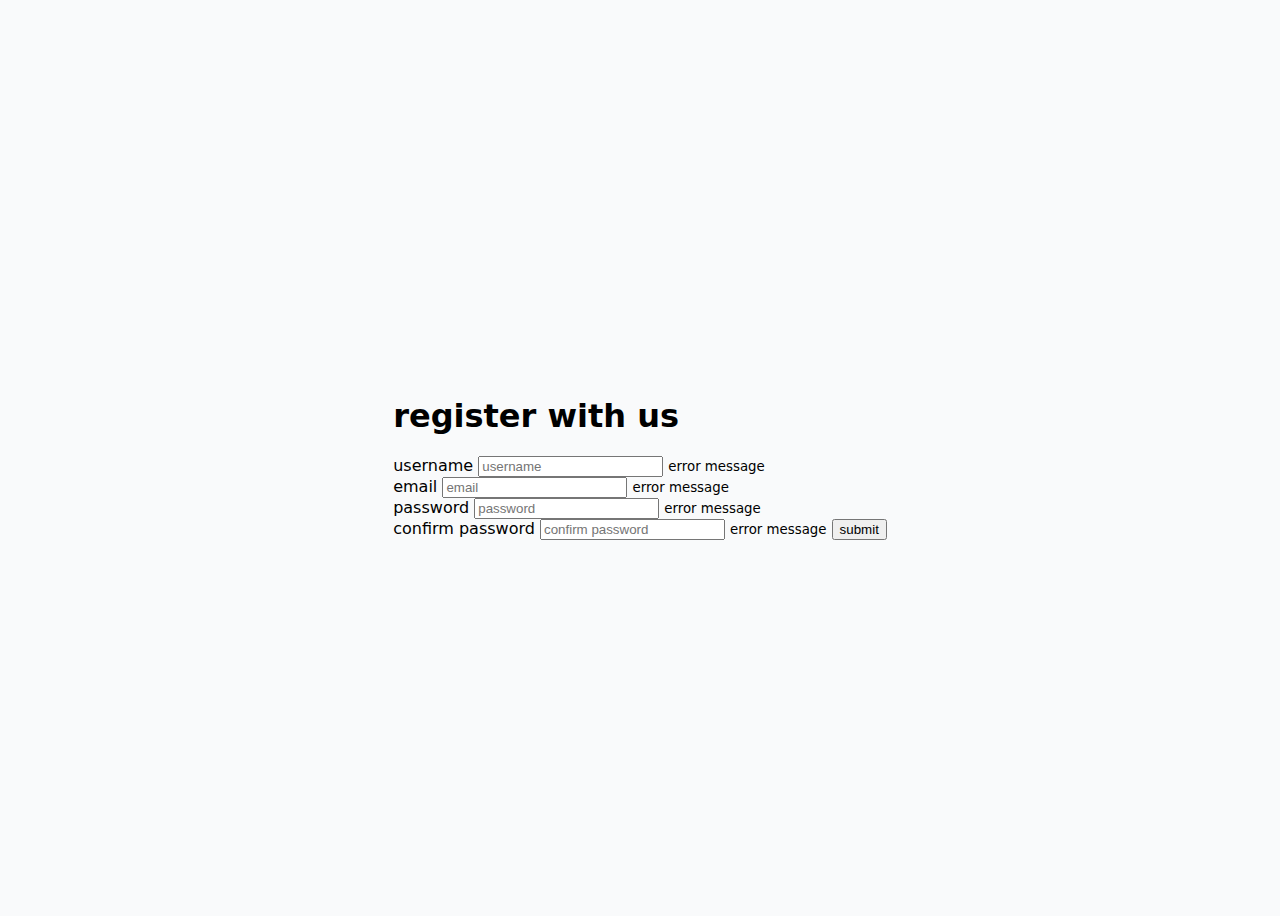
==== index.html @ 10603ad9 "links" ====
<!DOCTYPE html>
<html lang="en">
<head>
    <meta charset="UTF-8">
    <meta http-equiv="X-UA-Compatible" content="IE=edge">
    <meta name="viewport" content="width=device-width, initial-scale=1.0">
    <title>Document</title>
    <link rel="stylesheet" href="css/main.css">
</head>
<body>
  


  <section class="forms">
    <section class="container">
      <h1>register with us</h1>
     <div class="input">
      <label for="username">username</label>
      <input type="text" name="username" id="username" placeholder="username"
      autocomplete="off"/>
      <small>error message</small>
     </div>
     <div class="input">
      <label for="email">email</label>
      <input type="email" name="email" id="email" placeholder="email"/>
      <small>error message</small>
     </div>
     <div class="input">
      <label for="password">password</label>
      <input type="password" name="password" id="password" placeholder="password"/>
      <small>error message</small>
      <div class="input">
        <label for="c-password">confirm password</label>
        <input type="password" name="c-password" id="c-password" placeholder="confirm password">
        <small>error message</small>
        <button>submit</button>

      </div>
     </div>
    </section>
  </section>





  <script>
    

//      var pass = 35

//       var math = 45, english = 55, tamil = 54 ;


//   if (math>=pass) {
//   console.log("pass")
    
//  } 
//    else if(tamil>=pass){
//    console.log("pass")

//  }
//    else{
//    console.log("fail")
//  }    


    // switch case

    //  let grade = "";


    //  switch(grade){
    //     case "f":
    //     case "s":
    //     console.log("super grade");
       


    //     case "a":
    //     console.log("excellent grade");
     


    //     case "e":
    //     console.log("average grade");
      

    //     case "u":
    //     console.log("fail grade");
      
    //      default :
    //      console.log("ok")



    //  }


      // condition operator
   let age = 12;

   let type = age > 18 ? "adult" : "child" 

   console.log(type)

  </script>

</div>
</body>
</html>
---- css/main.css ----
body{
  background-color: #f9fafb;
  font-family: system-ui, -apple-system, BlinkMacSystemFont, 'Segoe UI', Roboto, Oxygen, Ubuntu, Cantarell, 'Open Sans', 'Helvetica Neue', sans-serif;
  height: 100vh;
  display: flex;
  align-items: center;
  justify-content: center;
}

let a = 0;

if(a<30){
if(a>=18 && a<=25){
   console.log("student")
}else{
   console.log("not qualified")
}
 }else{
   console.log("older age")
 }
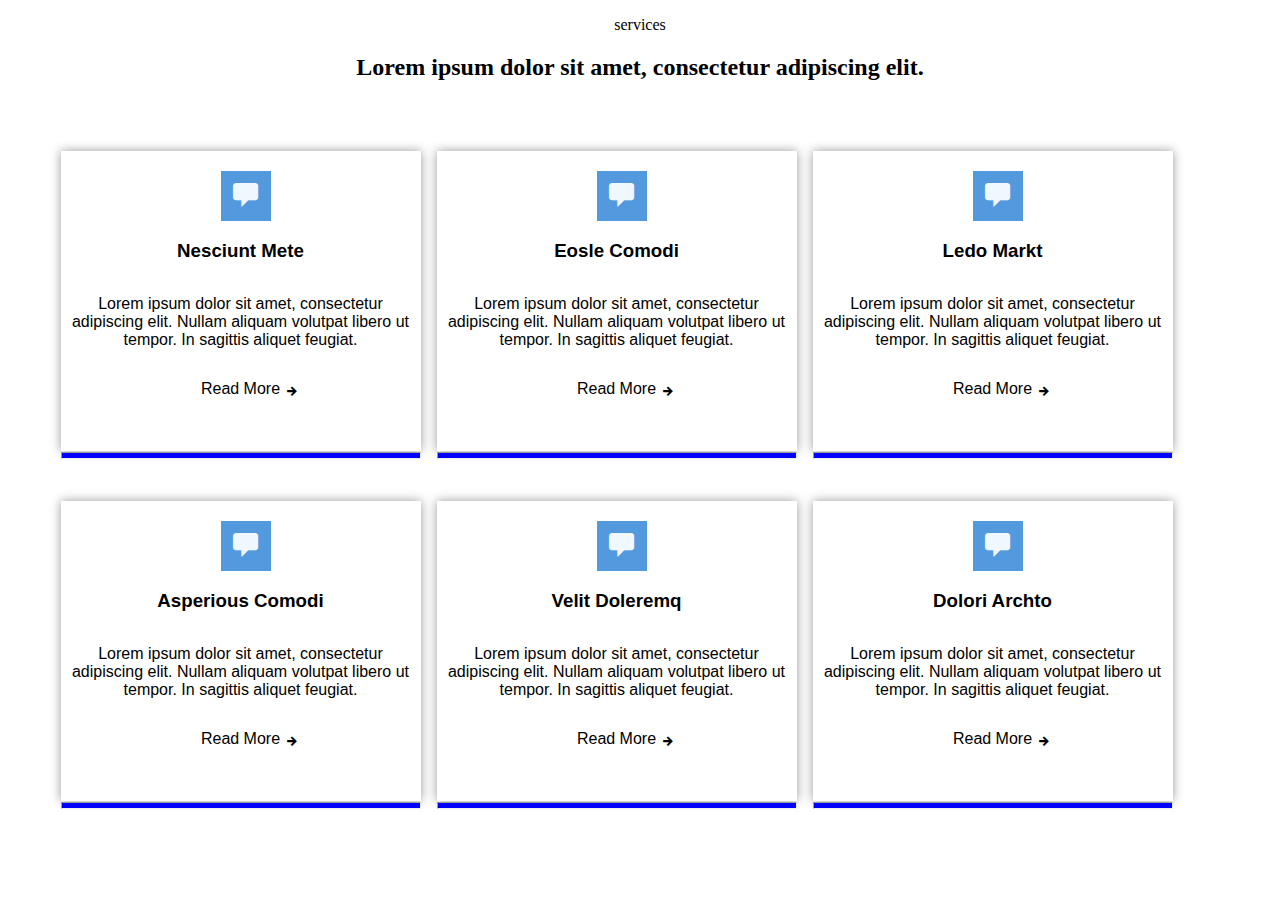
==== commit ea1d90a9: "js objects" ====
--- a/index.html
+++ b/index.html
@@ -4,108 +4,129 @@
     <meta charset="UTF-8">
     <meta http-equiv="X-UA-Compatible" content="IE=edge">
     <meta name="viewport" content="width=device-width, initial-scale=1.0">
+    <link rel="stylesheet" href="css/main.css">
+    <link rel="stylesheet" href="css/icofont.min.css">
     <title>Document</title>
-    <link rel="stylesheet" href="css/main.css">
 </head>
 <body>
-  
+<div class="head">
+    <p>services</p>
+	<div><h2>Lorem ipsum dolor sit amet, consectetur adipiscing elit.
+		</h></div></div>
+      <section class ="features">
+	  <section class = "container">
+	
+	<div class ="features-flex">
+	  <div class = "feat">
+	    <div class="icon"><i class="icofont-ui-messaging"></i></div>
+		<div class ="txt">
+		<h3> Nesciunt Mete</h3>
+		<p>Lorem ipsum dolor sit amet, consectetur <br>adipiscing elit.
+		Nullam aliquam volutpat libero ut <br>tempor. 
+		In sagittis aliquet feugiat.</p>
+		
+		<p>Read More</p>
+		<i class="icofont-arrow-right"></i>
+		
+		  <hr>
+	</div>
+	  
+	  
+	  </div>
+	  
+	   <div class = "feat">
+	    <div class="icon"><i class="icofont-ui-messaging"></i></div>
+		<div class ="txt">
+		<h3> Eosle Comodi</h3>
+		<p>Lorem ipsum dolor sit amet, consectetur <br>adipiscing elit.
+		Nullam aliquam volutpat libero ut <br>tempor. 
+		In sagittis aliquet feugiat.</p>
+		
+		<p>Read More</p>
+		<i class="icofont-arrow-right"></i>
+		 <hr>
+	</div>
+	  
+	  
+	  </div>
+	  
+	  
+	   <div class = "feat">
+	    <div class="icon"><i class="icofont-ui-messaging"></i></div>
+		<div class ="txt">
+		<h3> Ledo Markt</h3>
+		<p>Lorem ipsum dolor sit amet, consectetur <br>adipiscing elit.
+		Nullam aliquam volutpat libero ut <br>tempor. 
+		In sagittis aliquet feugiat.</p>
+		
+		<p>Read More</p>
+		<i class="icofont-arrow-right"></i>
+		 <hr>
+	</div>
+	  
+	  
+	  </div>
+	  
+	     <div class = "feat">
+	    <div class="icon"><i class="icofont-ui-messaging"></i></div>
+		<div class ="txt">
+		<h3> Asperious Comodi</h3>
+		<p>Lorem ipsum dolor sit amet, consectetur <br>adipiscing elit.
+		Nullam aliquam volutpat libero ut <br>tempor. 
+		In sagittis aliquet feugiat.</p>
+		
+		<p>Read More</p>
+		<i class="icofont-arrow-right"></i>
+		 <hr>
+	</div>
+	  
+	  
+	  </div>
+	  
+	     <div class = "feat">
+	    <div class="icon"><i class="icofont-ui-messaging"></i></div>
+		<div class ="txt">
+		<h3> Velit Doleremq</h3>
+		<p>Lorem ipsum dolor sit amet, consectetur <br>adipiscing elit.
+		Nullam aliquam volutpat libero ut <br>tempor. 
+		In sagittis aliquet feugiat.</p>
+		
+		<p>Read More</p>
+		<i class="icofont-arrow-right"></i>
+		 <hr>
+	</div>
+	  
+	  
+	  </div>
+	  
+	  
+	     <div class = "feat">
+	    <div class="icon"><i class="icofont-ui-messaging"></i></div>
+		<div class ="txt">
+		<h3> Dolori Archto</h3>
+		<p>Lorem ipsum dolor sit amet, consectetur <br>adipiscing elit.
+		Nullam aliquam volutpat libero ut <br>tempor. 
+		In sagittis aliquet feugiat.</p>
+		
+		<p>Read More</p>
+		<i class="icofont-arrow-right"></i>
+		 <hr>
+	</div>
+	  
+	  
+	  </div>
+	  
+	  
+	  </div>
+	    
+	
+
+	  </section>
+	  </section>
+	
+	  
+	  
+</body>
+</html>
 
 
-  <section class="forms">
-    <section class="container">
-      <h1>register with us</h1>
-     <div class="input">
-      <label for="username">username</label>
-      <input type="text" name="username" id="username" placeholder="username"
-      autocomplete="off"/>
-      <small>error message</small>
-     </div>
-     <div class="input">
-      <label for="email">email</label>
-      <input type="email" name="email" id="email" placeholder="email"/>
-      <small>error message</small>
-     </div>
-     <div class="input">
-      <label for="password">password</label>
-      <input type="password" name="password" id="password" placeholder="password"/>
-      <small>error message</small>
-      <div class="input">
-        <label for="c-password">confirm password</label>
-        <input type="password" name="c-password" id="c-password" placeholder="confirm password">
-        <small>error message</small>
-        <button>submit</button>
-
-      </div>
-     </div>
-    </section>
-  </section>
-
-
-
-
-
-  <script>
-    
-
-//      var pass = 35
-
-//       var math = 45, english = 55, tamil = 54 ;
-
-
-//   if (math>=pass) {
-//   console.log("pass")
-    
-//  } 
-//    else if(tamil>=pass){
-//    console.log("pass")
-
-//  }
-//    else{
-//    console.log("fail")
-//  }    
-
-
-    // switch case
-
-    //  let grade = "";
-
-
-    //  switch(grade){
-    //     case "f":
-    //     case "s":
-    //     console.log("super grade");
-       
-
-
-    //     case "a":
-    //     console.log("excellent grade");
-     
-
-
-    //     case "e":
-    //     console.log("average grade");
-      
-
-    //     case "u":
-    //     console.log("fail grade");
-      
-    //      default :
-    //      console.log("ok")
-
-
-
-    //  }
-
-
-      // condition operator
-   let age = 12;
-
-   let type = age > 18 ? "adult" : "child" 
-
-   console.log(type)
-
-  </script>
-
-</div>
-</body>
-</html>--- a/css/main.css
+++ b/css/main.css
@@ -1,21 +1,71 @@
-body{
-  background-color: #f9fafb;
-  font-family: system-ui, -apple-system, BlinkMacSystemFont, 'Segoe UI', Roboto, Oxygen, Ubuntu, Cantarell, 'Open Sans', 'Helvetica Neue', sans-serif;
-  height: 100vh;
-  display: flex;
-  align-items: center;
-  justify-content: center;
+*{
+  padding: 0;
+  margin: 0
+  font-family:sans-serif;
+  box-sizing:border-box;
+  
+  
 }
 
-let a = 0;
+.container{
+  width: 1175px;
+  margin: auto;
+}
+.head p,h2{
+	text-align:center;
+}
+.head p{
+	text-align:center;
+}
+.features-flex{
+    display:flex;
+	flex-wrap:wrap;	
 
-if(a<30){
-if(a>=18 && a<=25){
-   console.log("student")
-}else{
-   console.log("not qualified")
 }
- }else{
-   console.log("older age")
- }
-  +.feat{
+	width:360px;
+	text-align:center;
+	height:300px;
+	box-shadow: 0 0 10px #999;
+	margin-top:50px;
+    margin-right:8px;
+	margin-left:8px;
+	
+	
+}
+.icon{
+    width: 50px;
+    height: 50px;
+	background-color:#5399DD;
+	text-align:center;
+	justify-content:center;
+	position:relative;
+	left:160px;
+	display:flex;
+	align-items:center;
+	font-size:25px;
+	margin-top:20px;
+	color:aliceblue;
+	
+}
+.txt h3{
+	font-family:sans-serif;
+	
+}
+.txt p{
+  	font-family:sans-serif;
+	padding-top:15px;
+}
+.txt i{
+	display:flex;
+	position:relative;
+	left:223px;
+    top: -31px;	
+}
+	
+hr{
+	height: 7px;
+    background-color: blue;
+    margin-top: 22px;
+	
+}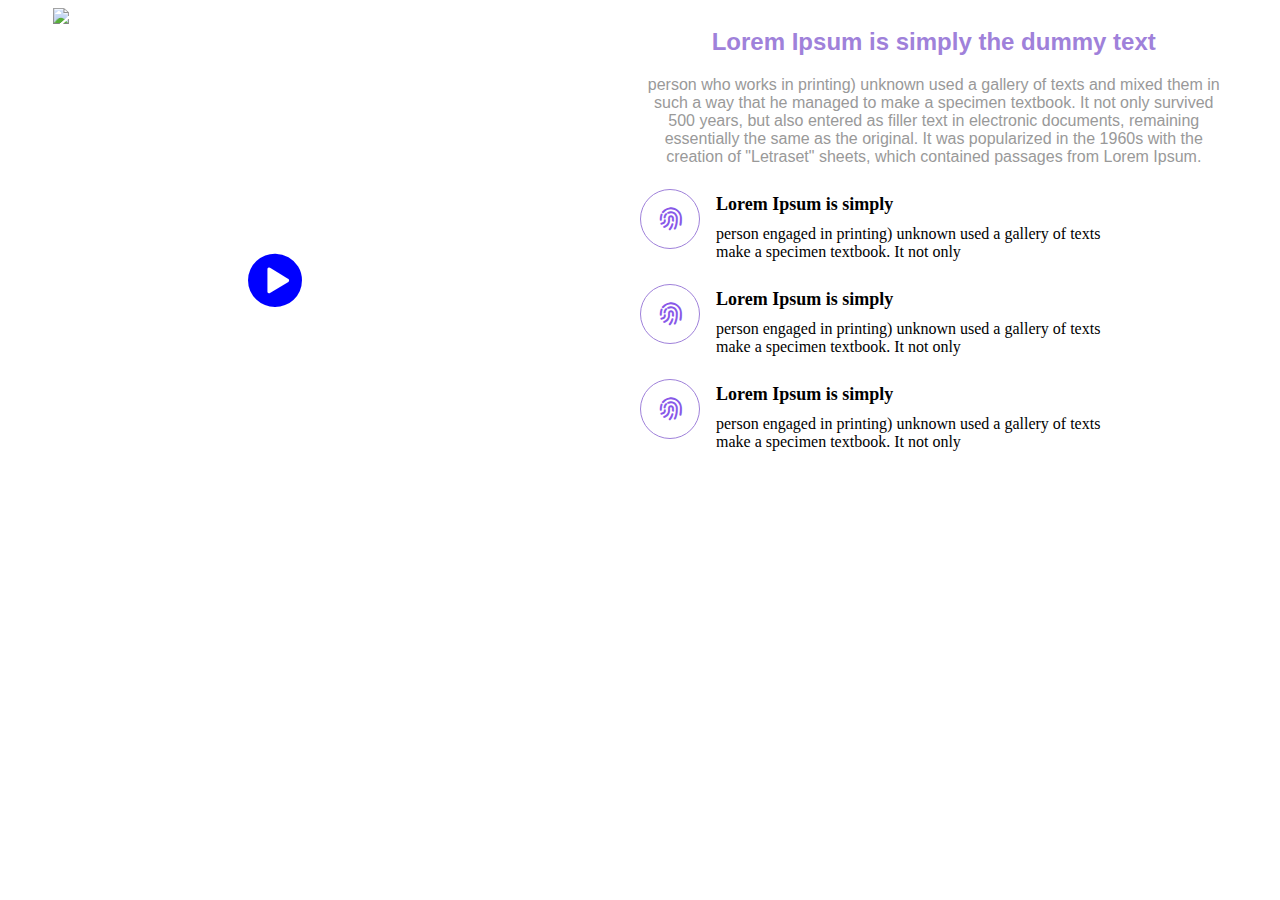
==== commit 74f4ec52: "js objects" ====
--- a/index.html
+++ b/index.html
@@ -9,122 +9,72 @@
     <title>Document</title>
 </head>
 <body>
-<div class="head">
-    <p>services</p>
-	<div><h2>Lorem ipsum dolor sit amet, consectetur adipiscing elit.
-		</h></div></div>
-      <section class ="features">
-	  <section class = "container">
-	
-	<div class ="features-flex">
-	  <div class = "feat">
-	    <div class="icon"><i class="icofont-ui-messaging"></i></div>
-		<div class ="txt">
-		<h3> Nesciunt Mete</h3>
-		<p>Lorem ipsum dolor sit amet, consectetur <br>adipiscing elit.
-		Nullam aliquam volutpat libero ut <br>tempor. 
-		In sagittis aliquet feugiat.</p>
-		
-		<p>Read More</p>
-		<i class="icofont-arrow-right"></i>
-		
-		  <hr>
-	</div>
+
+<script>
+      
+	  
+	  var y = multi;
 	  
 	  
-	  </div>
+	function multi(a,b){
+	  let name = 5;
+	  let msg = name + 6;
 	  
-	   <div class = "feat">
-	    <div class="icon"><i class="icofont-ui-messaging"></i></div>
-		<div class ="txt">
-		<h3> Eosle Comodi</h3>
-		<p>Lorem ipsum dolor sit amet, consectetur <br>adipiscing elit.
-		Nullam aliquam volutpat libero ut <br>tempor. 
-		In sagittis aliquet feugiat.</p>
-		
-		<p>Read More</p>
-		<i class="icofont-arrow-right"></i>
-		 <hr>
-	</div>
-	  
-	  
-	  </div>
-	  
-	  
-	   <div class = "feat">
-	    <div class="icon"><i class="icofont-ui-messaging"></i></div>
-		<div class ="txt">
-		<h3> Ledo Markt</h3>
-		<p>Lorem ipsum dolor sit amet, consectetur <br>adipiscing elit.
-		Nullam aliquam volutpat libero ut <br>tempor. 
-		In sagittis aliquet feugiat.</p>
-		
-		<p>Read More</p>
-		<i class="icofont-arrow-right"></i>
-		 <hr>
-	</div>
-	  
-	  
-	  </div>
-	  
-	     <div class = "feat">
-	    <div class="icon"><i class="icofont-ui-messaging"></i></div>
-		<div class ="txt">
-		<h3> Asperious Comodi</h3>
-		<p>Lorem ipsum dolor sit amet, consectetur <br>adipiscing elit.
-		Nullam aliquam volutpat libero ut <br>tempor. 
-		In sagittis aliquet feugiat.</p>
-		
-		<p>Read More</p>
-		<i class="icofont-arrow-right"></i>
-		 <hr>
-	</div>
-	  
-	  
-	  </div>
-	  
-	     <div class = "feat">
-	    <div class="icon"><i class="icofont-ui-messaging"></i></div>
-		<div class ="txt">
-		<h3> Velit Doleremq</h3>
-		<p>Lorem ipsum dolor sit amet, consectetur <br>adipiscing elit.
-		Nullam aliquam volutpat libero ut <br>tempor. 
-		In sagittis aliquet feugiat.</p>
-		
-		<p>Read More</p>
-		<i class="icofont-arrow-right"></i>
-		 <hr>
-	</div>
-	  
-	  
-	  </div>
-	  
-	  
-	     <div class = "feat">
-	    <div class="icon"><i class="icofont-ui-messaging"></i></div>
-		<div class ="txt">
-		<h3> Dolori Archto</h3>
-		<p>Lorem ipsum dolor sit amet, consectetur <br>adipiscing elit.
-		Nullam aliquam volutpat libero ut <br>tempor. 
-		In sagittis aliquet feugiat.</p>
-		
-		<p>Read More</p>
-		<i class="icofont-arrow-right"></i>
-		 <hr>
-	</div>
-	  
-	  
-	  </div>
-	  
-	  
-	  </div>
-	    
+	  console.log(msg);
+	
+	}
+	multi()
+	
+	
 	
 
+
+</script>
+
+       <section class="specs">
+           <section class="container">
+              <div class="spec-flex">
+			  <div class="img-content">
+			  <img src="Ramesh/assets/about.jpg">
+			  <div class="img-logo"><i class="icofont-play-alt-1"></i></div>
+			  </div>
+			  <div class="txt-content">
+			  <h2 style="text-align:center; color:#9F81DA; font-family:sans-serif;">Lorem Ipsum is simply the dummy text</h2>
+			  
+			  <p style="text-align:center; color:#999; font-family:sans-serif;"> person who works in printing) unknown used a gallery of texts and mixed them in such a way that he managed to make a specimen textbook. It not only survived 500 years, but also entered as filler text in electronic documents, remaining essentially the same as the original. It was popularized in the 1960s with the creation of "Letraset" sheets, which contained passages from Lorem Ipsum.</p>
+<div class="ico-flex">			
+			<div class="icon"><i class="icofont-finger-print"></i></div>
+			  <h4>Lorem Ipsum is simply</h4>
+			  <p> person engaged in printing) unknown used a gallery of texts<br>make a specimen textbook. It not only</p>
+			  </div>
+			  
+			<div class="ico-flex">			
+			<div class="icon"><i class="icofont-finger-print"></i></div>
+			  <h4  style="align-items:center;">Lorem Ipsum is simply</h4>
+			  <p> person engaged in printing) unknown used a gallery of texts <br>make a specimen textbook. It not only</p>
+			  </div>
+			  
+			<div class="ico-flex">			
+			<div class="icon"><i class="icofont-finger-print"></i></div>
+			  <h4>Lorem Ipsum is simply</h4>
+			  <p> person engaged in printing) unknown used a gallery of texts<br>make a specimen textbook. It not only</p>
+			  </div>
+			  
+			  </div>
+ 
+            </div>
+      
+	  
 	  </section>
-	  </section>
-	
-	  
+   
+     </section>
+
+
+
+
+
+
+
 	  
 </body>
 </html>
--- a/css/main.css
+++ b/css/main.css
@@ -11,61 +11,65 @@
   width: 1175px;
   margin: auto;
 }
-.head p,h2{
-	text-align:center;
+.spec-flex{
+	display:flex;
+	justify-content:space-between;
 }
-.head p{
-	text-align:center;
+.img-content img{
+	width:90%;
+	height:auto;
+	position:relative;
 }
-.features-flex{
+.txt-content{
+	width:50%;
+	
+	
+}
+.ico-flex{
     display:flex;
-	flex-wrap:wrap;	
-
+	flex-wrap:wrap; 
+padding	
+	
 }
-.feat{
-	width:360px;
-	text-align:center;
-	height:300px;
-	box-shadow: 0 0 10px #999;
-	margin-top:50px;
-    margin-right:8px;
-	margin-left:8px;
+.ico-flex h4{
+	font-size: 18px;
+    margin-left: 16px;
+    margin-top: 12px;
+	
+}
+.ico-flex p {
+	margin-left: 76px;
+    margin-top: -24px;
 	
 	
 }
 .icon{
-    width: 50px;
-    height: 50px;
-	background-color:#5399DD;
+	margin-top: 7px;
+	color: #8858e8;
+	width:60px;
+	height:60px;
+	line-height:60px;
+	background-color:#fff;
+	border:1px solid #9F81DA;
+	border-radius:100px;
+	justify-content:center;
 	text-align:center;
-	justify-content:center;
-	position:relative;
-	left:160px;
-	display:flex;
 	align-items:center;
-	font-size:25px;
-	margin-top:20px;
-	color:aliceblue;
+	font-size: 23px;
 	
 }
-.txt h3{
-	font-family:sans-serif;
+.img-logo{
+	position:absolute;
 	
+    top: 250px;
+    right: 978px;
+
+	font-size: 54px;
+color: blue;
 }
-.txt p{
-  	font-family:sans-serif;
-	padding-top:15px;
-}
-.txt i{
-	display:flex;
-	position:relative;
-	left:223px;
-    top: -31px;	
-}
-	
-hr{
-	height: 7px;
-    background-color: blue;
-    margin-top: 22px;
-	
-}+.img-logo:hover{
+	transform: scale(1.5);
+	tr
+
+} 
+
